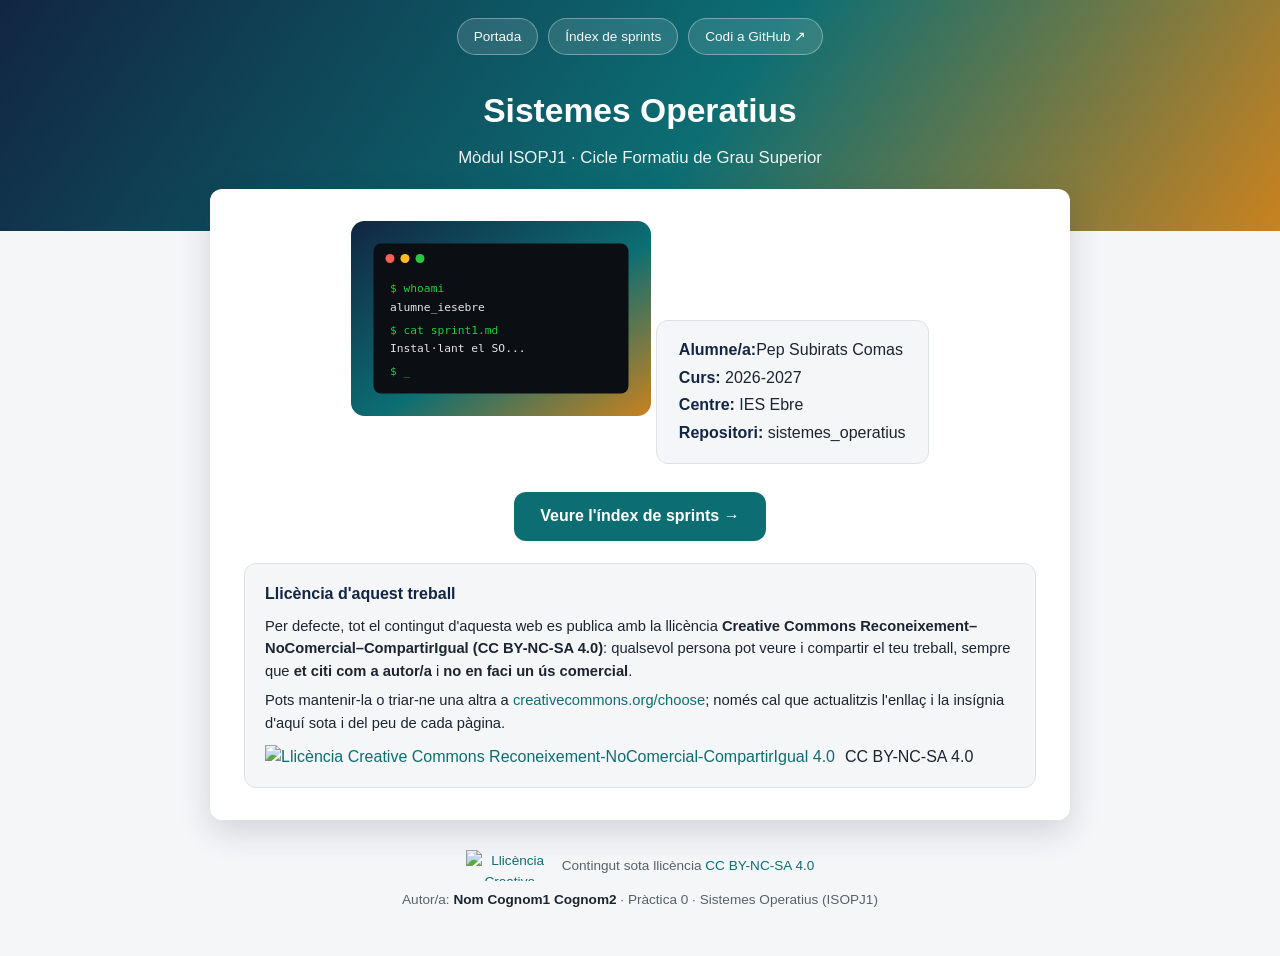
==== index.html @ d195369d "Update index.html" ====
<!DOCTYPE html>
<html lang="ca">
<head>
<meta charset="UTF-8">
<meta name="viewport" content="width=device-width, initial-scale=1.0">
<title>Sistemes Operatius - Portada</title>
<link rel="stylesheet" href="css/estils.css">
</head>
<body>

<header class="hero">
  <nav class="hero-nav">
    <a href="index.html">Portada</a>
    <a href="sprints.html">Índex de sprints</a>
    <!-- Canvia aquest enllaç pel teu repositori quan el tinguis penjat -->
    <a href="https://github.com/" target="_blank" rel="noopener">Codi a GitHub ↗</a>
  </nav>
  <div class="hero-titol">
    <h1>Sistemes Operatius</h1>
    <p class="subtitol">Mòdul ISOPJ1 · Cicle Formatiu de Grau Superior</p>
  </div>
</header>

<main class="contenidor">
  <section class="panell portada-hero">
    <img src="img/portada.svg" alt="Il·lustració d'un terminal de sistema operatiu" class="imatge-portada">

    <div class="fitxa-alumne">
      <p><strong>Alumne/a:</strong>Pep Subirats Comas</p>
      <p><strong>Curs:</strong> 2026-2027</p>
      <p><strong>Centre:</strong> IES Ebre</p>
      <p><strong>Repositori:</strong> sistemes_operatius</p>
    </div>

    <br>
    <a class="boto" href="sprints.html">Veure l'índex de sprints →</a>

    <div class="bloc-llicencia">
      <h3>Llicència d'aquest treball</h3>
      <p>Per defecte, tot el contingut d'aquesta web es publica amb la llicència
         <strong>Creative Commons Reconeixement–NoComercial–CompartirIgual (CC BY-NC-SA 4.0)</strong>:
         qualsevol persona pot veure i compartir el teu treball, sempre que
         <strong>et citi com a autor/a</strong> i <strong>no en faci un ús comercial</strong>.</p>
      <p>Pots mantenir-la o triar-ne una altra a
         <a href="https://creativecommons.org/choose/?lang=ca" target="_blank" rel="noopener">creativecommons.org/choose</a>;
         només cal que actualitzis l'enllaç i la insígnia d'aquí sota i del peu de cada pàgina.</p>
      <div class="badge-cc">
        <a href="https://creativecommons.org/licenses/by-nc-sa/4.0/deed.ca" target="_blank" rel="license noopener">
          <img src="https://licensebuttons.net/l/by-nc-sa/4.0/88x31.png" alt="Llicència Creative Commons Reconeixement-NoComercial-CompartirIgual 4.0" width="88" height="31">
        </a>
        <span>CC BY-NC-SA 4.0</span>
      </div>
    </div>
  </section>
</main>

<footer class="peu">
  <p class="peu-llicencia">
    <a href="https://creativecommons.org/licenses/by-nc-sa/4.0/deed.ca" target="_blank" rel="license noopener">
      <img src="https://licensebuttons.net/l/by-nc-sa/4.0/88x31.png" alt="Llicència Creative Commons Reconeixement-NoComercial-CompartirIgual 4.0" width="88" height="31">
    </a>
    <span>Contingut sota llicència <a href="https://creativecommons.org/licenses/by-nc-sa/4.0/deed.ca" target="_blank" rel="license noopener">CC BY-NC-SA 4.0</a></span>
  </p>
  <p class="autoria">Autor/a: <strong>Nom Cognom1 Cognom2</strong> · Pràctica 0 · Sistemes Operatius (ISOPJ1)</p>
</footer>

</body>
</html>
---- css/estils.css ----
/* Full de estils comu per a tot el lloc.
   Enllaça-la sempre igual:
   <link rel="stylesheet" href="../css/estils.css">  (des d'una carpeta de sprint)
   <link rel="stylesheet" href="css/estils.css">      (des de l'arrel) */

:root {
  --mari: #122542;
  --teal: #0c6e73;
  --ambre: #c9821f;
  --tinta: #1b2430;
  --tinta-suau: #57626c;
  --fons: #f5f6f8;
  --blanc: #ffffff;
  --vora: #dde2e7;
  --radi: 12px;
}

* { box-sizing: border-box; }

body {
  margin: 0;
  font-family: "Segoe UI", Roboto, Arial, sans-serif;
  color: var(--tinta);
  background: var(--fons);
  line-height: 1.55;
}

a { color: var(--teal); text-decoration: none; }
a:hover { text-decoration: underline; }

.contenidor {
  max-width: 900px;
  margin: 0 auto;
  padding: 0 20px;
}

/* ---------- Capçalera / hero (present a totes les pàgines) ---------- */
.hero {
  background: linear-gradient(125deg, var(--mari) 0%, var(--teal) 55%, var(--ambre) 100%);
  padding-bottom: 60px;
  color: var(--blanc);
}

.hero-nav {
  display: flex;
  justify-content: center;
  gap: 10px;
  flex-wrap: wrap;
  padding: 18px 20px 0;
}

.hero-nav a {
  color: rgba(255, 255, 255, 0.95);
  background: rgba(255, 255, 255, 0.12);
  border: 1px solid rgba(255, 255, 255, 0.35);
  padding: 7px 16px;
  border-radius: 999px;
  font-size: 0.85rem;
  text-decoration: none;
}
.hero-nav a:hover { background: rgba(255, 255, 255, 0.24); text-decoration: none; }

.hero-titol {
  text-align: center;
  padding: 30px 20px 0;
}

.hero-titol .miguetes {
  font-size: 0.85rem;
  opacity: 0.85;
  margin: 0 0 10px;
}
.hero-titol .miguetes a { color: #fff; text-decoration: underline; }

.hero-titol h1 {
  margin: 0 0 8px;
  font-size: 2.1rem;
  color: #fff;
}

.hero-titol p.subtitol {
  margin: 0;
  opacity: 0.92;
  font-size: 1.05rem;
}

/* ---------- Panell blanc flotant que xafa el hero ---------- */
main { padding-bottom: 50px; }

.panell {
  background: var(--blanc);
  border-radius: var(--radi);
  box-shadow: 0 12px 32px rgba(18, 37, 66, 0.16);
  margin-top: -42px;
  padding: 32px 34px;
  position: relative;
  z-index: 1;
}

/* ---------- Portada ---------- */
.portada-hero { text-align: center; }
.portada-hero img.imatge-portada {
  max-width: 300px;
  width: 100%;
  height: auto;
  margin-bottom: 22px;
}

.fitxa-alumne {
  display: inline-block;
  background: var(--fons);
  border: 1px solid var(--vora);
  border-radius: var(--radi);
  padding: 14px 22px;
  margin: 20px 0;
  text-align: left;
}
.fitxa-alumne p { margin: 3px 0; }
.fitxa-alumne strong { color: var(--mari); }

.boto {
  display: inline-block;
  background: var(--teal);
  color: var(--blanc) !important;
  padding: 12px 26px;
  border-radius: var(--radi);
  font-weight: 600;
  text-decoration: none !important;
  margin-top: 8px;
}
.boto:hover { background: var(--mari); }

/* ---------- Graella de targetes (sprints / apartats) ---------- */
.rejilla-targetes {
  display: grid;
  grid-template-columns: repeat(auto-fit, minmax(220px, 1fr));
  gap: 16px;
  margin: 24px 0 6px;
}

.targeta {
  display: block;
  background: var(--fons);
  border: 1px solid var(--vora);
  border-radius: var(--radi);
  padding: 18px 20px;
  transition: box-shadow 0.15s, transform 0.15s;
}
.targeta:hover {
  box-shadow: 0 4px 14px rgba(12, 110, 115, 0.18);
  transform: translateY(-2px);
  text-decoration: none;
}
.targeta .numero {
  display: inline-block;
  background: var(--teal);
  color: var(--blanc);
  font-size: 0.75rem;
  font-weight: 700;
  padding: 2px 9px;
  border-radius: 999px;
  margin-bottom: 8px;
}
.targeta h3 { margin: 0 0 4px; color: var(--tinta); font-size: 1.05rem; }
.targeta p { margin: 0; color: var(--tinta-suau); font-size: 0.9rem; }

h1, h2 { color: var(--mari); }

.consell {
  color: var(--tinta-suau);
  font-size: 0.9rem;
  margin-top: 18px;
}
.consell code { background: var(--fons); padding: 1px 5px; border-radius: 4px; }

/* ---------- Taula d'apartats (índex intern d'un sprint, amb ancoratges) ---------- */
.taula-apartats {
  width: 100%;
  border-collapse: collapse;
  margin: 6px 0 8px;
}
.taula-apartats th, .taula-apartats td {
  text-align: left;
  padding: 10px 12px;
  border-bottom: 1px solid var(--vora);
}
.taula-apartats th {
  font-size: 0.72rem;
  letter-spacing: 0.06em;
  text-transform: uppercase;
  color: var(--tinta-suau);
}
.taula-apartats td:first-child, .taula-apartats th:first-child { width: 46px; color: var(--tinta-suau); }
.taula-apartats tr:hover td { background: var(--fons); }
.taula-apartats a { font-weight: 600; }

/* ---------- Contingut d'un apartat, dins de la mateixa pàgina ---------- */
.apartat {
  scroll-margin-top: 20px;
  padding-top: 26px;
  margin-top: 26px;
  border-top: 1px solid var(--vora);
}
.apartat h2 { margin-top: 0; }
.apartat img {
  max-width: 100%;
  border-radius: var(--radi);
  border: 1px solid var(--vora);
  margin: 14px 0;
}
.apartat ul { padding-left: 22px; }
.apartat li { margin: 4px 0; }
.tornar-index { font-size: 0.85rem; }

/* ---------- Peu de pàgina: llicència i autoria (fix a totes les pàgines) ---------- */
footer.peu {
  text-align: center;
  color: var(--tinta-suau);
  font-size: 0.85rem;
  padding: 30px 20px 46px;
}
.peu-llicencia {
  display: flex;
  align-items: center;
  justify-content: center;
  gap: 8px;
  flex-wrap: wrap;
  margin: 0 0 8px;
}
.peu-llicencia img { display: block; }
footer.peu .autoria { margin: 0; }
footer.peu .autoria strong { color: var(--tinta); }

/* ---------- Bloc de llicència a la portada ---------- */
.bloc-llicencia {
  border: 1px solid var(--vora);
  border-radius: var(--radi);
  padding: 18px 20px;
  margin-top: 22px;
  text-align: left;
  background: var(--fons);
}
.bloc-llicencia h3 { margin: 0 0 8px; font-size: 1rem; color: var(--mari); }
.bloc-llicencia p { margin: 6px 0; font-size: 0.92rem; }
.bloc-llicencia .badge-cc { display: flex; align-items: center; gap: 10px; margin-top: 10px; }
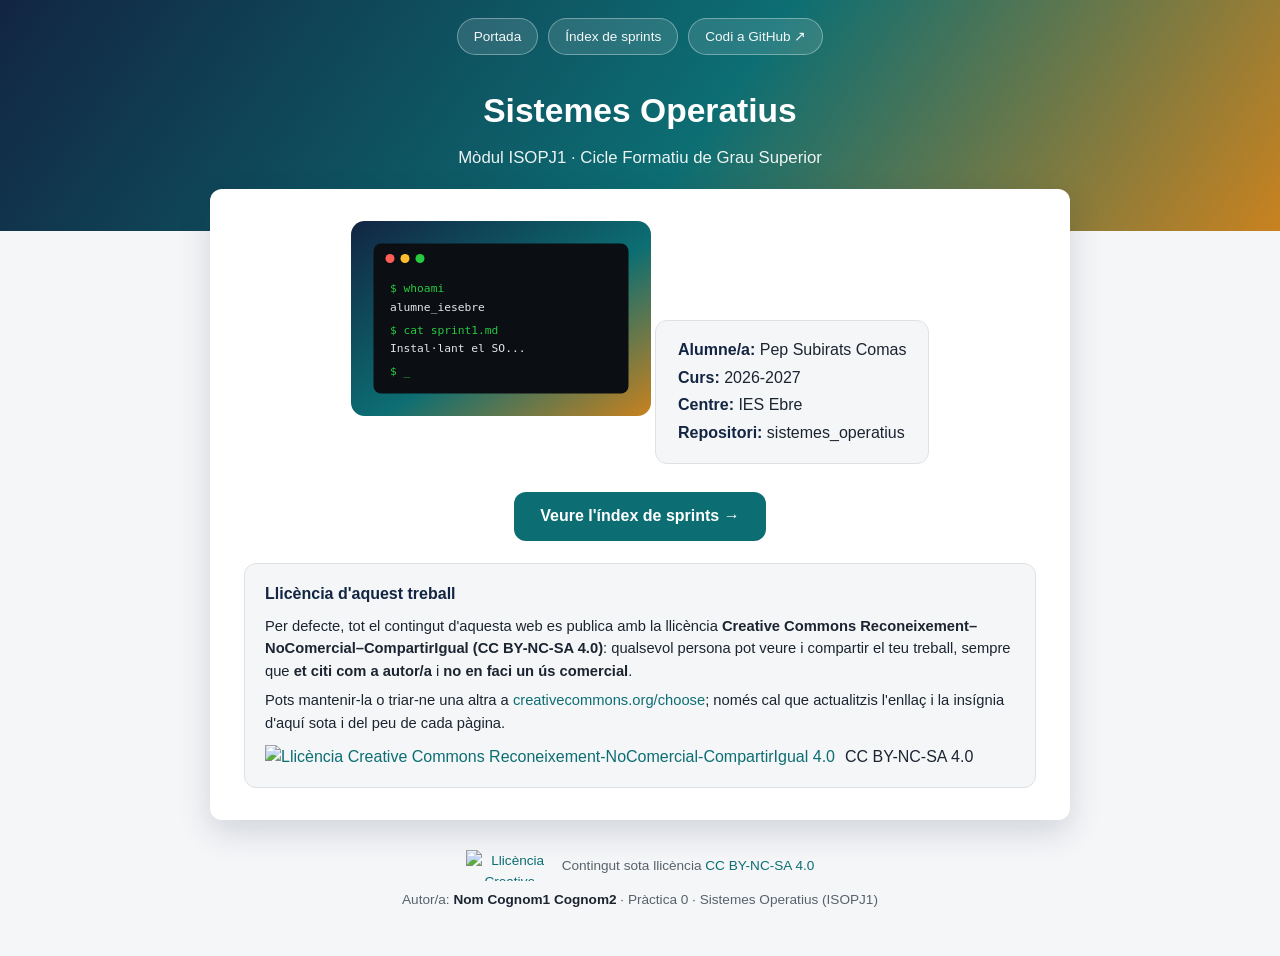
==== commit 3fca115f: "Update index.html" ====
--- a/index.html
+++ b/index.html
@@ -26,7 +26,7 @@
     <img src="img/portada.svg" alt="Il·lustració d'un terminal de sistema operatiu" class="imatge-portada">
 
     <div class="fitxa-alumne">
-      <p><strong>Alumne/a:</strong>Pep Subirats Comas</p>
+      <p><strong>Alumne/a:</strong> Pep Subirats Comas</p>
       <p><strong>Curs:</strong> 2026-2027</p>
       <p><strong>Centre:</strong> IES Ebre</p>
       <p><strong>Repositori:</strong> sistemes_operatius</p>
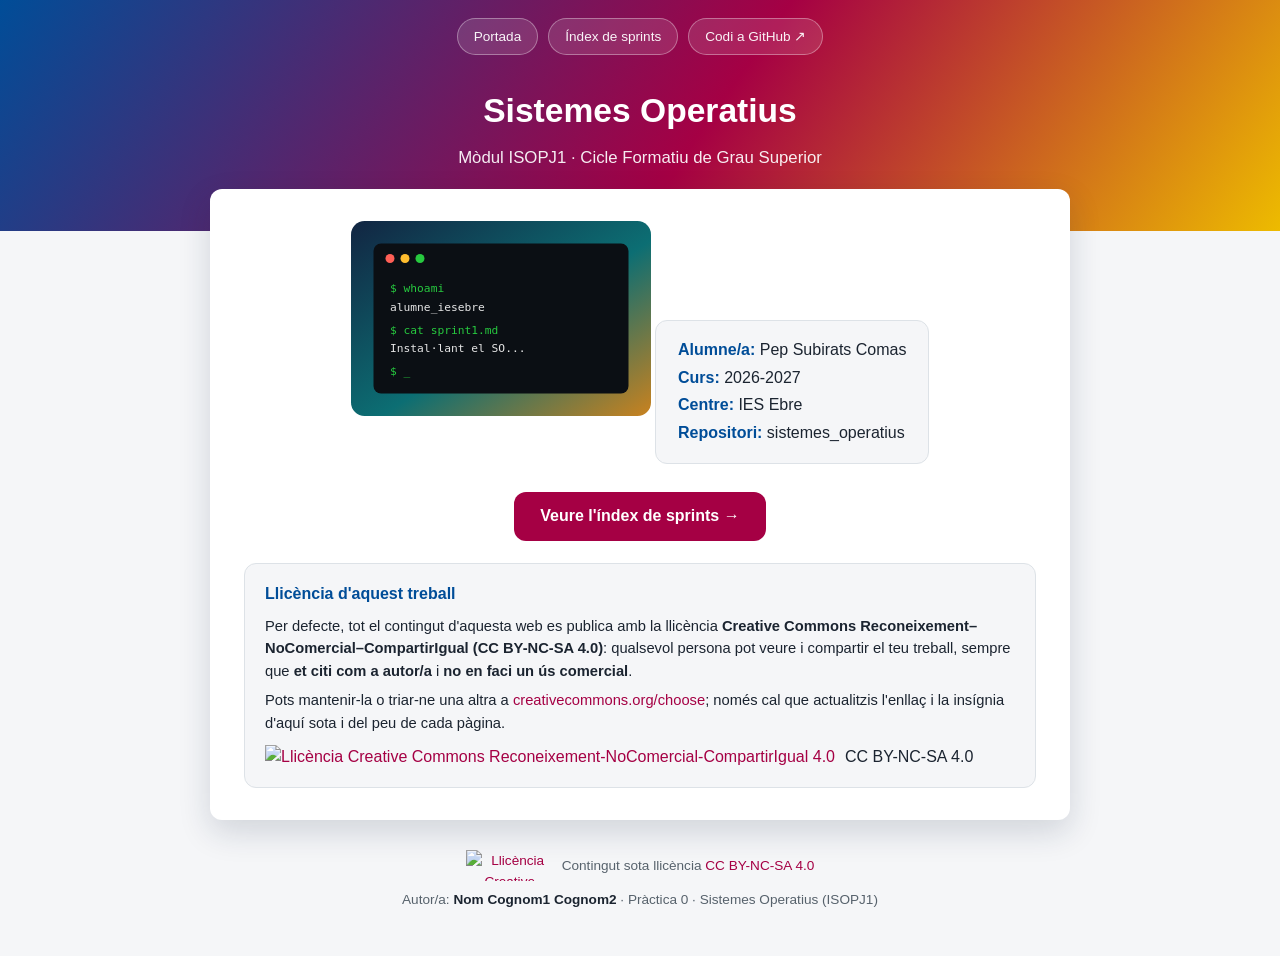
==== commit 557c16c6: "Update index.html" ====
--- a/index.html
+++ b/index.html
@@ -13,7 +13,7 @@
     <a href="index.html">Portada</a>
     <a href="sprints.html">Índex de sprints</a>
     <!-- Canvia aquest enllaç pel teu repositori quan el tinguis penjat -->
-    <a href="https://github.com/" target="_blank" rel="noopener">Codi a GitHub ↗</a>
+    <a href="https://github.com/pepsubirats/sistemes_operatius" target="_blank" rel="noopener">Codi a GitHub ↗</a>
   </nav>
   <div class="hero-titol">
     <h1>Sistemes Operatius</h1>
--- a/css/estils.css
+++ b/css/estils.css
@@ -4,9 +4,9 @@
    <link rel="stylesheet" href="css/estils.css">      (des de l'arrel) */
 
 :root {
-  --mari: #122542;
-  --teal: #0c6e73;
-  --ambre: #c9821f;
+  --mari: #004d98;
+  --teal: #a50044;
+  --ambre: #edbb00;
   --tinta: #1b2430;
   --tinta-suau: #57626c;
   --fons: #f5f6f8;
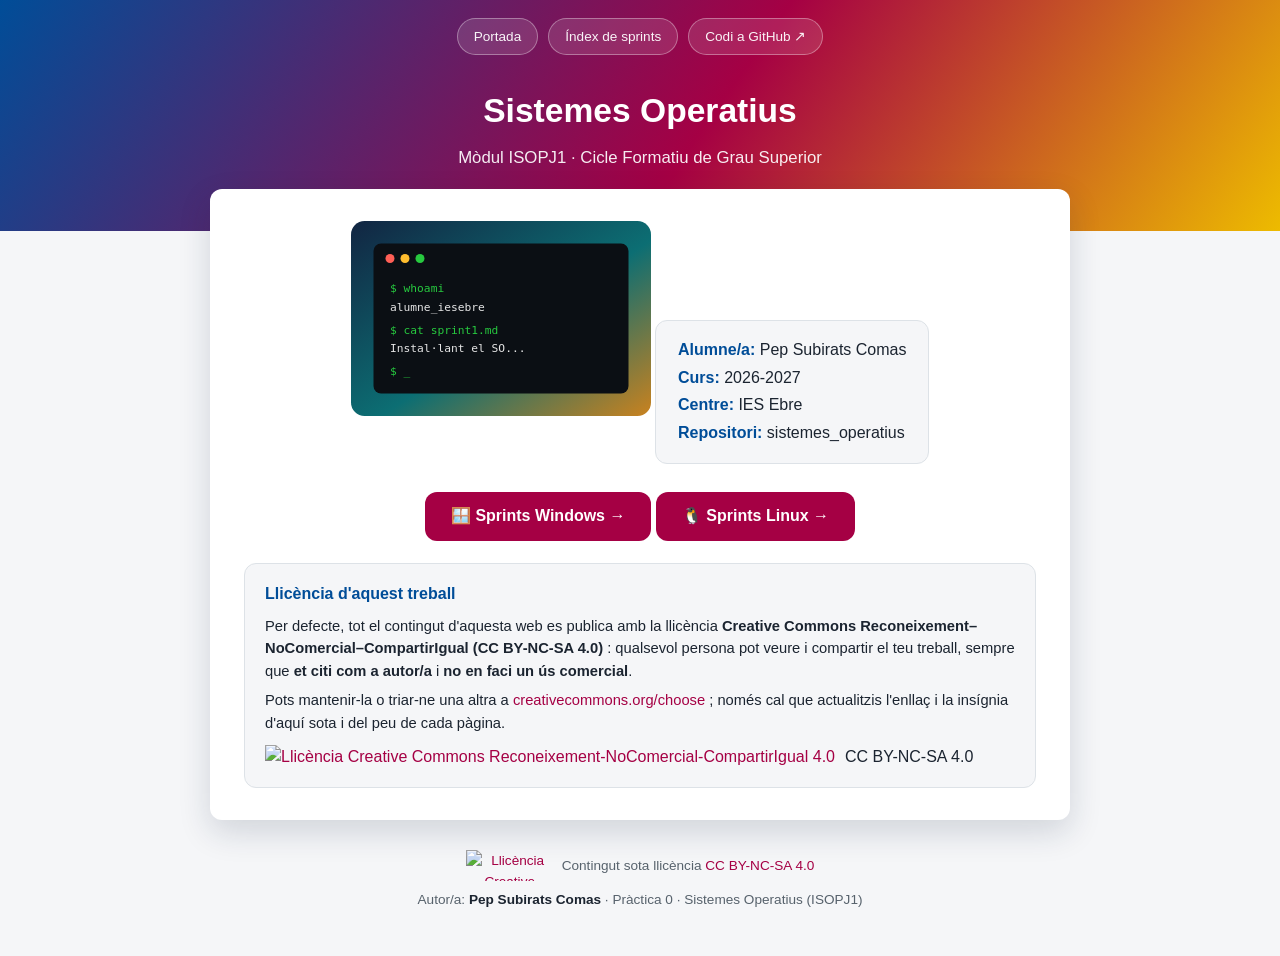
==== commit 166d58a4: "Update index.html" ====
--- a/index.html
+++ b/index.html
@@ -6,62 +6,167 @@
 <title>Sistemes Operatius - Portada</title>
 <link rel="stylesheet" href="css/estils.css">
 </head>
+
 <body>
 
 <header class="hero">
+
   <nav class="hero-nav">
     <a href="index.html">Portada</a>
     <a href="sprints.html">Índex de sprints</a>
-    <!-- Canvia aquest enllaç pel teu repositori quan el tinguis penjat -->
-    <a href="https://github.com/pepsubirats/sistemes_operatius" target="_blank" rel="noopener">Codi a GitHub ↗</a>
+    <a href="https://github.com/pepsubirats/sistemes_operatius" target="_blank" rel="noopener">
+      Codi a GitHub ↗
+    </a>
   </nav>
+
   <div class="hero-titol">
     <h1>Sistemes Operatius</h1>
-    <p class="subtitol">Mòdul ISOPJ1 · Cicle Formatiu de Grau Superior</p>
+    <p class="subtitol">
+      Mòdul ISOPJ1 · Cicle Formatiu de Grau Superior
+    </p>
   </div>
+
 </header>
 
+
 <main class="contenidor">
+
   <section class="panell portada-hero">
-    <img src="img/portada.svg" alt="Il·lustració d'un terminal de sistema operatiu" class="imatge-portada">
+
+    <img
+      src="img/portada.svg"
+      alt="Il·lustració d'un terminal de sistema operatiu"
+      class="imatge-portada"
+    >
+
 
     <div class="fitxa-alumne">
+
       <p><strong>Alumne/a:</strong> Pep Subirats Comas</p>
+
       <p><strong>Curs:</strong> 2026-2027</p>
+
       <p><strong>Centre:</strong> IES Ebre</p>
+
       <p><strong>Repositori:</strong> sistemes_operatius</p>
+
     </div>
 
+
     <br>
-    <a class="boto" href="sprints.html">Veure l'índex de sprints →</a>
+
+
+    <!-- BOTONS DELS SISTEMES OPERATIUS -->
+
+    <div class="botons-sistemes">
+
+      <a class="boto" href="sprints.html">
+        🪟 Sprints Windows →
+      </a>
+
+      <a class="boto" href="sprints-linux.html">
+        🐧 Sprints Linux →
+      </a>
+
+    </div>
+
 
     <div class="bloc-llicencia">
+
       <h3>Llicència d'aquest treball</h3>
-      <p>Per defecte, tot el contingut d'aquesta web es publica amb la llicència
-         <strong>Creative Commons Reconeixement–NoComercial–CompartirIgual (CC BY-NC-SA 4.0)</strong>:
-         qualsevol persona pot veure i compartir el teu treball, sempre que
-         <strong>et citi com a autor/a</strong> i <strong>no en faci un ús comercial</strong>.</p>
-      <p>Pots mantenir-la o triar-ne una altra a
-         <a href="https://creativecommons.org/choose/?lang=ca" target="_blank" rel="noopener">creativecommons.org/choose</a>;
-         només cal que actualitzis l'enllaç i la insígnia d'aquí sota i del peu de cada pàgina.</p>
+
+      <p>
+        Per defecte, tot el contingut d'aquesta web es publica amb la llicència
+        <strong>
+          Creative Commons Reconeixement–NoComercial–CompartirIgual
+          (CC BY-NC-SA 4.0)
+        </strong>:
+        qualsevol persona pot veure i compartir el teu treball, sempre que
+        <strong>et citi com a autor/a</strong> i
+        <strong>no en faci un ús comercial</strong>.
+      </p>
+
+      <p>
+        Pots mantenir-la o triar-ne una altra a
+        <a
+          href="https://creativecommons.org/choose/?lang=ca"
+          target="_blank"
+          rel="noopener"
+        >
+          creativecommons.org/choose
+        </a>;
+        només cal que actualitzis l'enllaç i la insígnia d'aquí sota
+        i del peu de cada pàgina.
+      </p>
+
+
       <div class="badge-cc">
-        <a href="https://creativecommons.org/licenses/by-nc-sa/4.0/deed.ca" target="_blank" rel="license noopener">
-          <img src="https://licensebuttons.net/l/by-nc-sa/4.0/88x31.png" alt="Llicència Creative Commons Reconeixement-NoComercial-CompartirIgual 4.0" width="88" height="31">
+
+        <a
+          href="https://creativecommons.org/licenses/by-nc-sa/4.0/deed.ca"
+          target="_blank"
+          rel="license noopener"
+        >
+
+          <img
+            src="https://licensebuttons.net/l/by-nc-sa/4.0/88x31.png"
+            alt="Llicència Creative Commons Reconeixement-NoComercial-CompartirIgual 4.0"
+            width="88"
+            height="31"
+          >
+
         </a>
+
         <span>CC BY-NC-SA 4.0</span>
+
       </div>
+
     </div>
+
   </section>
+
 </main>
 
+
 <footer class="peu">
+
   <p class="peu-llicencia">
-    <a href="https://creativecommons.org/licenses/by-nc-sa/4.0/deed.ca" target="_blank" rel="license noopener">
-      <img src="https://licensebuttons.net/l/by-nc-sa/4.0/88x31.png" alt="Llicència Creative Commons Reconeixement-NoComercial-CompartirIgual 4.0" width="88" height="31">
+
+    <a
+      href="https://creativecommons.org/licenses/by-nc-sa/4.0/deed.ca"
+      target="_blank"
+      rel="license noopener"
+    >
+
+      <img
+        src="https://licensebuttons.net/l/by-nc-sa/4.0/88x31.png"
+        alt="Llicència Creative Commons Reconeixement-NoComercial-CompartirIgual 4.0"
+        width="88"
+        height="31"
+      >
+
     </a>
-    <span>Contingut sota llicència <a href="https://creativecommons.org/licenses/by-nc-sa/4.0/deed.ca" target="_blank" rel="license noopener">CC BY-NC-SA 4.0</a></span>
+
+    <span>
+      Contingut sota llicència
+      <a
+        href="https://creativecommons.org/licenses/by-nc-sa/4.0/deed.ca"
+        target="_blank"
+        rel="license noopener"
+      >
+        CC BY-NC-SA 4.0
+      </a>
+    </span>
+
   </p>
-  <p class="autoria">Autor/a: <strong>Nom Cognom1 Cognom2</strong> · Pràctica 0 · Sistemes Operatius (ISOPJ1)</p>
+
+
+  <p class="autoria">
+    Autor/a:
+    <strong>Pep Subirats Comas</strong>
+    · Pràctica 0 · Sistemes Operatius (ISOPJ1)
+  </p>
+
 </footer>
 
 </body>
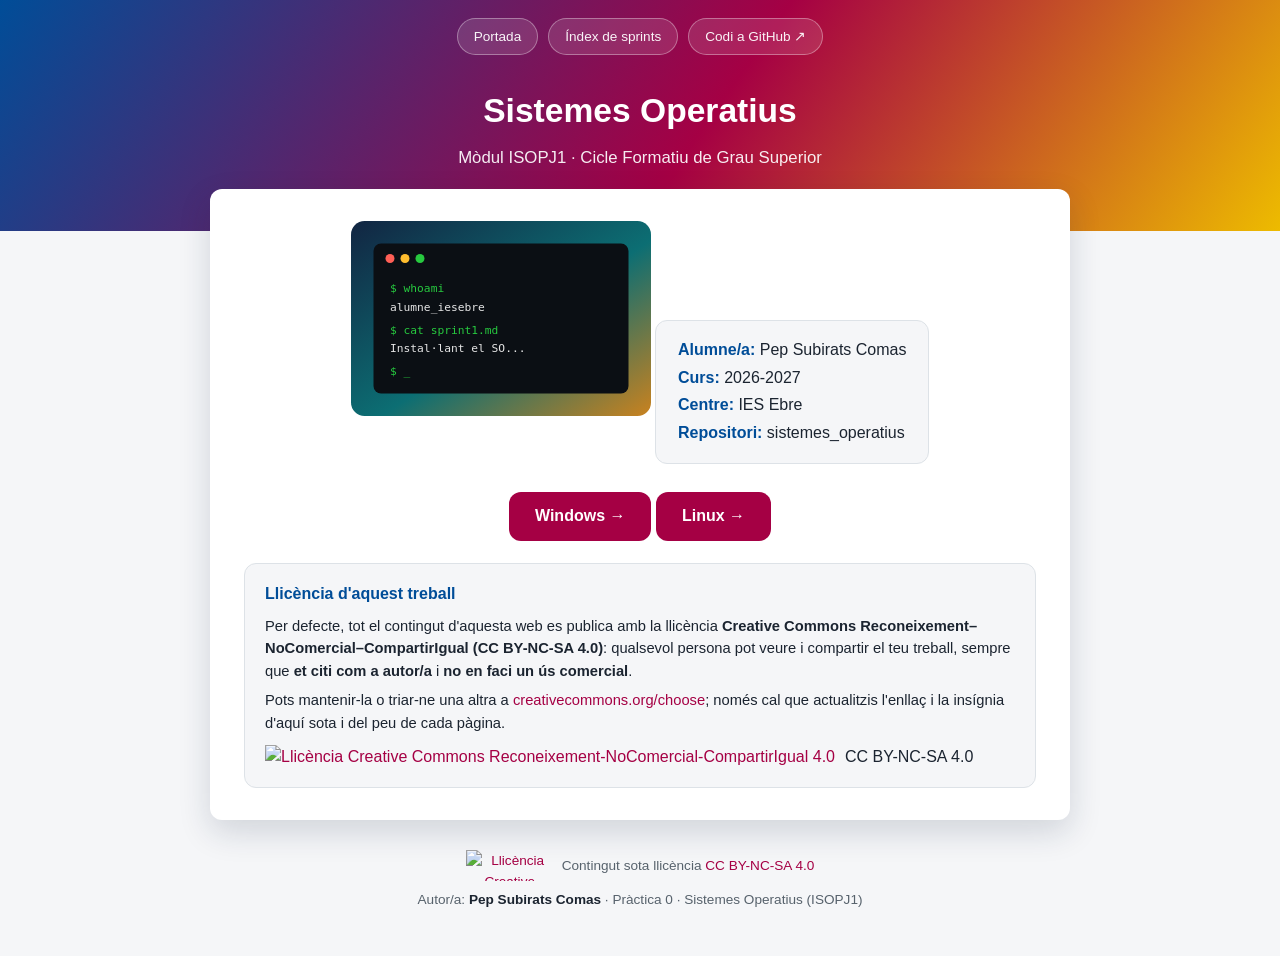
==== commit 78cdfca9: "Update index.html" ====
--- a/index.html
+++ b/index.html
@@ -6,167 +6,81 @@
 <title>Sistemes Operatius - Portada</title>
 <link rel="stylesheet" href="css/estils.css">
 </head>
-
 <body>
 
 <header class="hero">
-
   <nav class="hero-nav">
     <a href="index.html">Portada</a>
     <a href="sprints.html">Índex de sprints</a>
-    <a href="https://github.com/pepsubirats/sistemes_operatius" target="_blank" rel="noopener">
-      Codi a GitHub ↗
-    </a>
+    <a href="https://github.com/pepsubirats/sistemes_operatius" target="_blank" rel="noopener">Codi a GitHub ↗</a>
   </nav>
 
   <div class="hero-titol">
     <h1>Sistemes Operatius</h1>
-    <p class="subtitol">
-      Mòdul ISOPJ1 · Cicle Formatiu de Grau Superior
-    </p>
+    <p class="subtitol">Mòdul ISOPJ1 · Cicle Formatiu de Grau Superior</p>
   </div>
-
 </header>
 
-
 <main class="contenidor">
-
   <section class="panell portada-hero">
 
-    <img
-      src="img/portada.svg"
-      alt="Il·lustració d'un terminal de sistema operatiu"
-      class="imatge-portada"
-    >
-
+    <img src="img/portada.svg" alt="Il·lustració d'un terminal de sistema operatiu" class="imatge-portada">
 
     <div class="fitxa-alumne">
-
       <p><strong>Alumne/a:</strong> Pep Subirats Comas</p>
-
       <p><strong>Curs:</strong> 2026-2027</p>
-
       <p><strong>Centre:</strong> IES Ebre</p>
-
       <p><strong>Repositori:</strong> sistemes_operatius</p>
-
     </div>
 
-
     <br>
-
-
-    <!-- BOTONS DELS SISTEMES OPERATIUS -->
 
     <div class="botons-sistemes">
 
       <a class="boto" href="sprints.html">
-        🪟 Sprints Windows →
+        Windows →
       </a>
 
       <a class="boto" href="sprints-linux.html">
-        🐧 Sprints Linux →
+        Linux →
       </a>
 
     </div>
 
-
     <div class="bloc-llicencia">
-
       <h3>Llicència d'aquest treball</h3>
 
-      <p>
-        Per defecte, tot el contingut d'aquesta web es publica amb la llicència
-        <strong>
-          Creative Commons Reconeixement–NoComercial–CompartirIgual
-          (CC BY-NC-SA 4.0)
-        </strong>:
-        qualsevol persona pot veure i compartir el teu treball, sempre que
-        <strong>et citi com a autor/a</strong> i
-        <strong>no en faci un ús comercial</strong>.
-      </p>
+      <p>Per defecte, tot el contingut d'aquesta web es publica amb la llicència
+         <strong>Creative Commons Reconeixement–NoComercial–CompartirIgual (CC BY-NC-SA 4.0)</strong>:
+         qualsevol persona pot veure i compartir el teu treball, sempre que
+         <strong>et citi com a autor/a</strong> i <strong>no en faci un ús comercial</strong>.</p>
 
-      <p>
-        Pots mantenir-la o triar-ne una altra a
-        <a
-          href="https://creativecommons.org/choose/?lang=ca"
-          target="_blank"
-          rel="noopener"
-        >
-          creativecommons.org/choose
-        </a>;
-        només cal que actualitzis l'enllaç i la insígnia d'aquí sota
-        i del peu de cada pàgina.
-      </p>
-
+      <p>Pots mantenir-la o triar-ne una altra a
+         <a href="https://creativecommons.org/choose/?lang=ca" target="_blank" rel="noopener">creativecommons.org/choose</a>;
+         només cal que actualitzis l'enllaç i la insígnia d'aquí sota i del peu de cada pàgina.</p>
 
       <div class="badge-cc">
-
-        <a
-          href="https://creativecommons.org/licenses/by-nc-sa/4.0/deed.ca"
-          target="_blank"
-          rel="license noopener"
-        >
-
-          <img
-            src="https://licensebuttons.net/l/by-nc-sa/4.0/88x31.png"
-            alt="Llicència Creative Commons Reconeixement-NoComercial-CompartirIgual 4.0"
-            width="88"
-            height="31"
-          >
-
+        <a href="https://creativecommons.org/licenses/by-nc-sa/4.0/deed.ca" target="_blank" rel="license noopener">
+          <img src="https://licensebuttons.net/l/by-nc-sa/4.0/88x31.png" alt="Llicència Creative Commons Reconeixement-NoComercial-CompartirIgual 4.0" width="88" height="31">
         </a>
 
         <span>CC BY-NC-SA 4.0</span>
-
       </div>
-
     </div>
 
   </section>
-
 </main>
 
-
 <footer class="peu">
-
   <p class="peu-llicencia">
-
-    <a
-      href="https://creativecommons.org/licenses/by-nc-sa/4.0/deed.ca"
-      target="_blank"
-      rel="license noopener"
-    >
-
-      <img
-        src="https://licensebuttons.net/l/by-nc-sa/4.0/88x31.png"
-        alt="Llicència Creative Commons Reconeixement-NoComercial-CompartirIgual 4.0"
-        width="88"
-        height="31"
-      >
-
+    <a href="https://creativecommons.org/licenses/by-nc-sa/4.0/deed.ca" target="_blank" rel="license noopener">
+      <img src="https://licensebuttons.net/l/by-nc-sa/4.0/88x31.png" alt="Llicència Creative Commons Reconeixement-NoComercial-CompartirIgual 4.0" width="88" height="31">
     </a>
 
-    <span>
-      Contingut sota llicència
-      <a
-        href="https://creativecommons.org/licenses/by-nc-sa/4.0/deed.ca"
-        target="_blank"
-        rel="license noopener"
-      >
-        CC BY-NC-SA 4.0
-      </a>
-    </span>
-
+    <span>Contingut sota llicència <a href="https://creativecommons.org/licenses/by-nc-sa/4.0/deed.ca" target="_blank" rel="license noopener">CC BY-NC-SA 4.0</a></span>
   </p>
 
-
-  <p class="autoria">
-    Autor/a:
-    <strong>Pep Subirats Comas</strong>
-    · Pràctica 0 · Sistemes Operatius (ISOPJ1)
-  </p>
-
+  <p class="autoria">Autor/a: <strong>Pep Subirats Comas</strong> · Pràctica 0 · Sistemes Operatius (ISOPJ1)</p>
 </footer>
 
 </body>
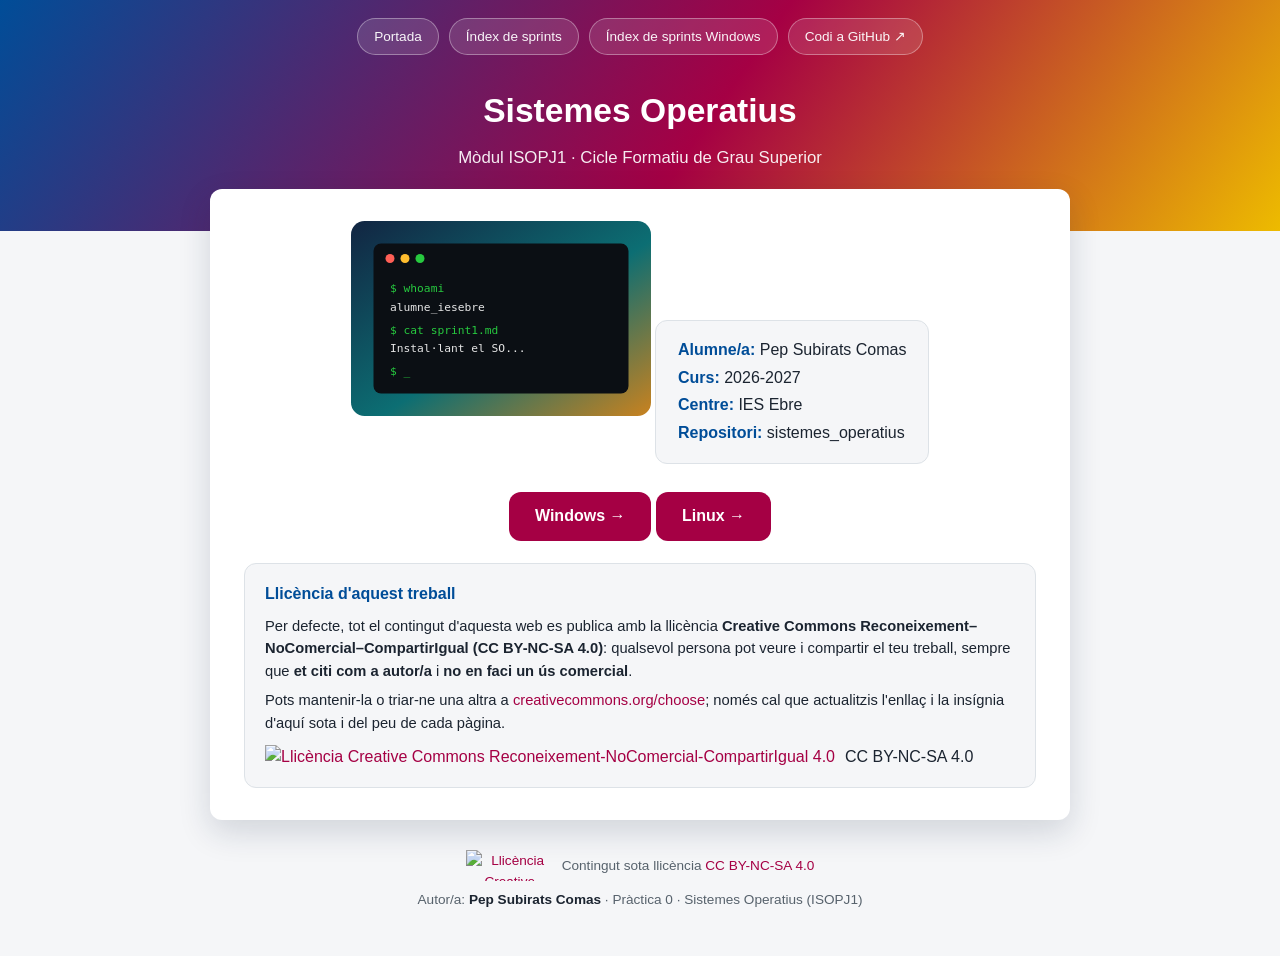
==== commit 40a336ed: "Update index.html" ====
--- a/index.html
+++ b/index.html
@@ -12,6 +12,7 @@
   <nav class="hero-nav">
     <a href="index.html">Portada</a>
     <a href="sprints.html">Índex de sprints</a>
+    <a href="sprints_win.html">Índex de sprints Windows</a>
     <a href="https://github.com/pepsubirats/sistemes_operatius" target="_blank" rel="noopener">Codi a GitHub ↗</a>
   </nav>
 
